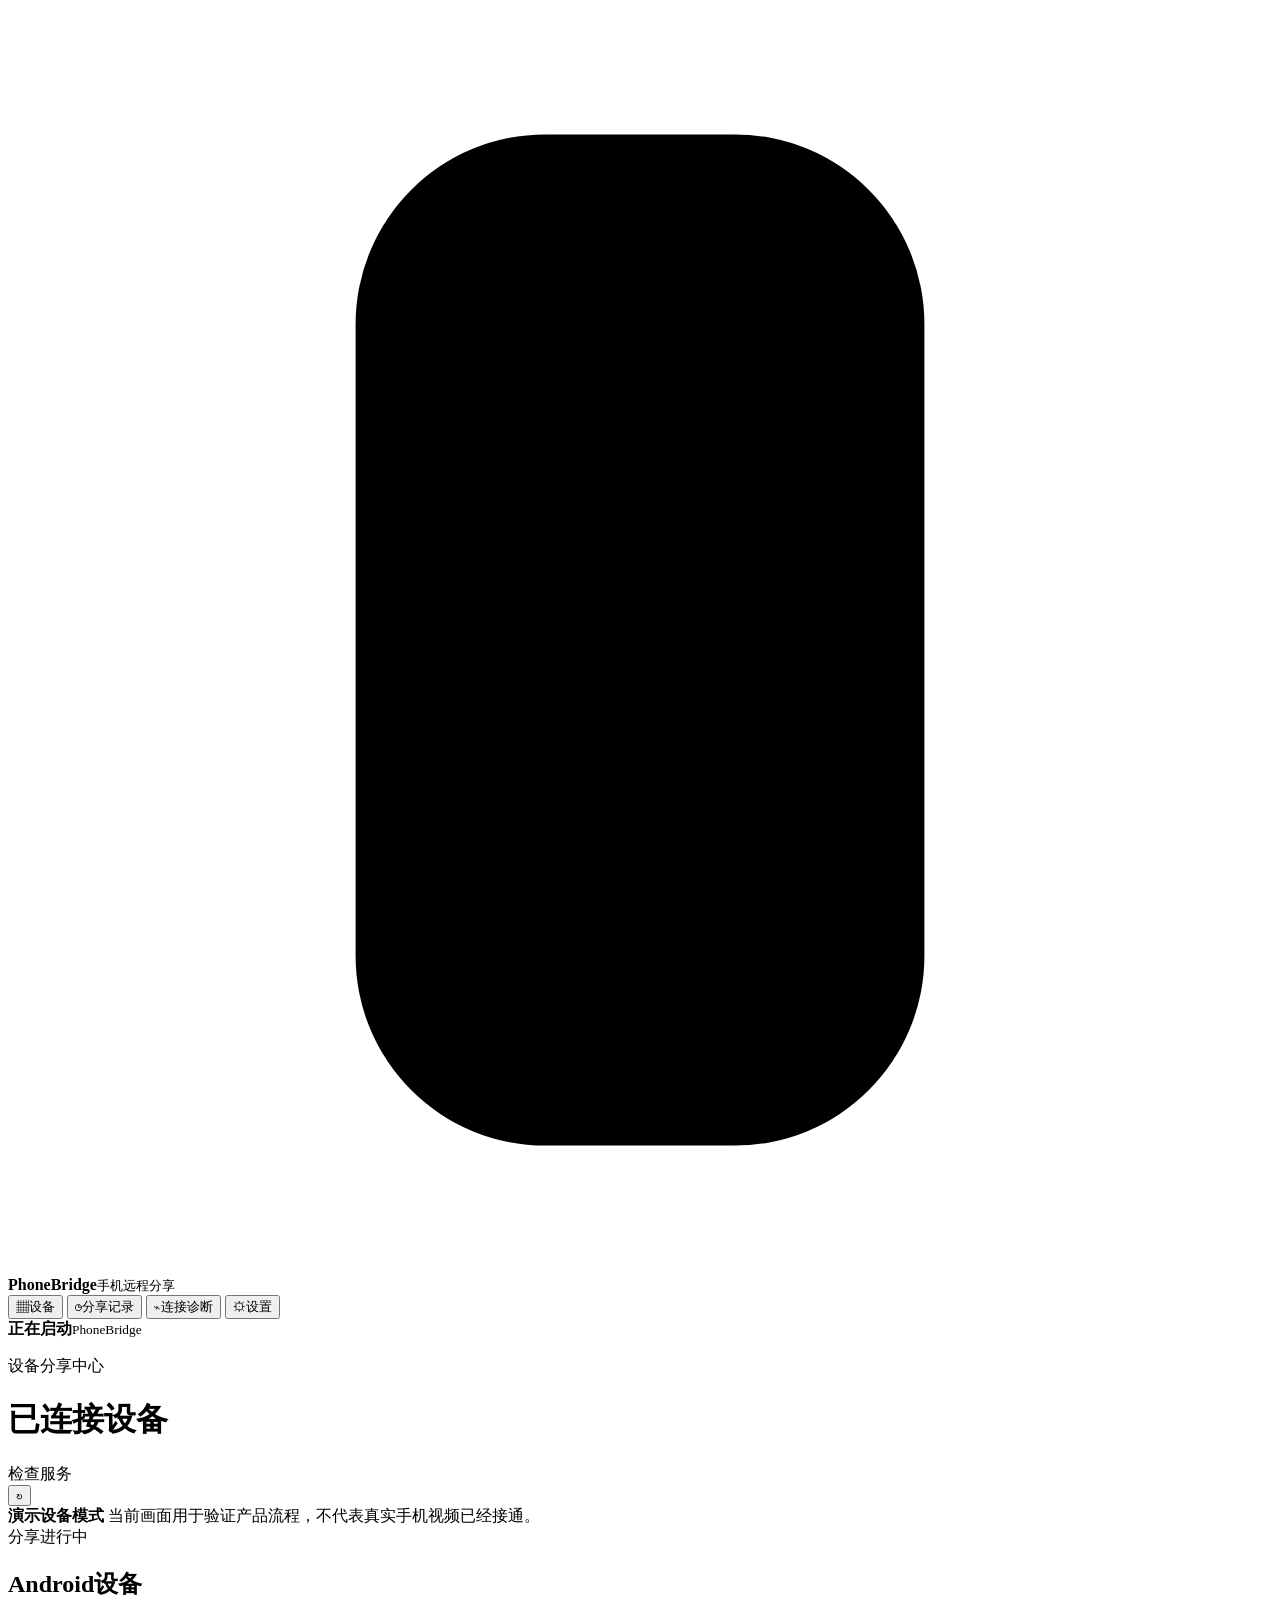
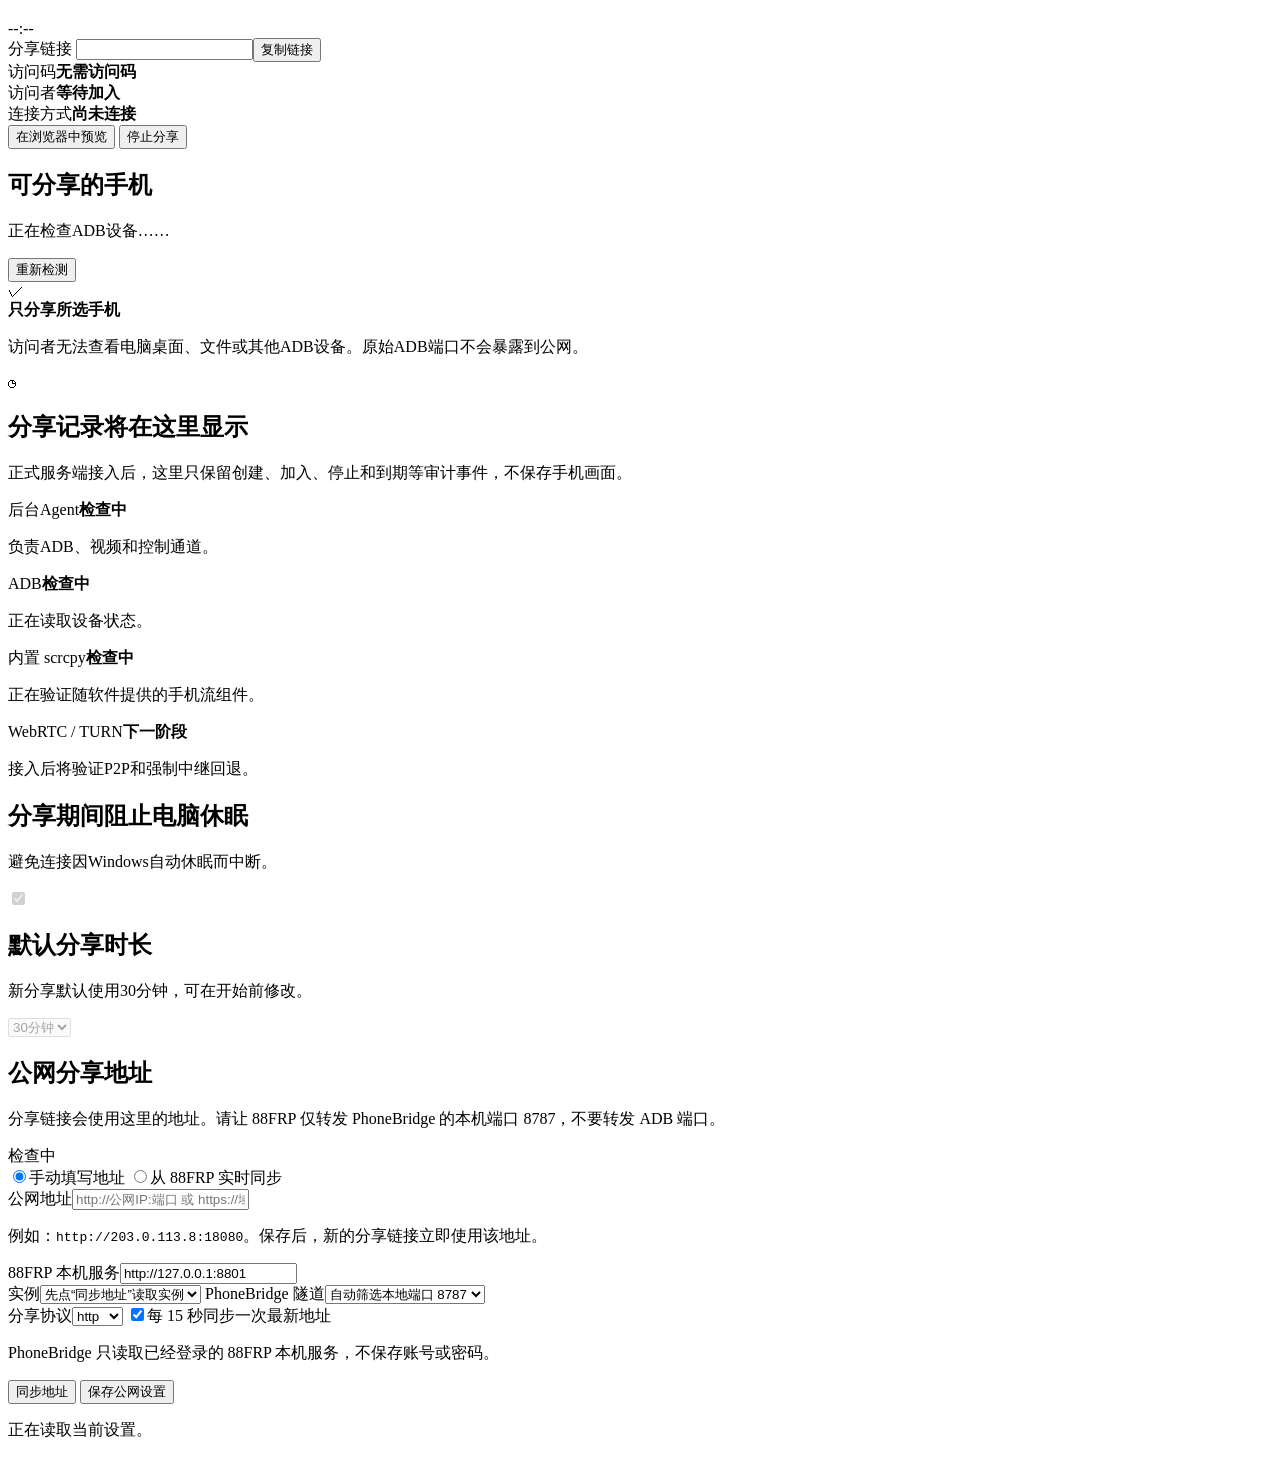
==== internal/app/web/index.html @ c08b2d57 "Initial PhoneBridge remote control application" ====
<!doctype html>
<html lang="zh-CN">
<head>
  <meta charset="utf-8">
  <meta name="viewport" content="width=device-width,initial-scale=1">
  <meta name="color-scheme" content="light">
  <title>PhoneBridge</title>
  <link rel="stylesheet" href="/assets/app.css">
</head>
<body class="host-body">
  <div class="host-shell">
    <aside class="side-nav" aria-label="主导航">
      <div class="brand">
        <span class="brand-mark" aria-hidden="true">
          <svg viewBox="0 0 40 40"><rect x="11" y="4" width="18" height="32" rx="6"/><path d="M17 9h6M18 31h4"/></svg>
        </span>
        <span><strong>PhoneBridge</strong><small>手机远程分享</small></span>
      </div>
      <nav>
        <button class="nav-item active" data-view="devices">
          <span aria-hidden="true">▦</span>设备
        </button>
        <button class="nav-item" data-view="sessions">
          <span aria-hidden="true">◷</span>分享记录
        </button>
        <button class="nav-item" data-view="diagnostics">
          <span aria-hidden="true">⌁</span>连接诊断
        </button>
        <button class="nav-item" data-view="settings">
          <span aria-hidden="true">⚙</span>设置
        </button>
      </nav>
      <div class="side-footer">
        <span class="status-dot" id="agent-dot"></span>
        <span><strong id="agent-label">正在启动</strong><small id="version-label">PhoneBridge</small></span>
      </div>
    </aside>

    <main class="main-content">
      <header class="topbar">
        <div>
          <p class="eyebrow">设备分享中心</p>
          <h1 id="page-title">已连接设备</h1>
        </div>
        <div class="top-actions">
          <div class="cloud-pill" id="cloud-pill"><span class="status-dot"></span><span>检查服务</span></div>
          <button class="icon-button" id="refresh-button" title="刷新设备" aria-label="刷新设备">↻</button>
        </div>
      </header>

      <section class="view active" id="view-devices">
        <div class="demo-banner hidden" id="demo-banner">
          <strong>演示设备模式</strong>
          <span>当前画面用于验证产品流程，不代表真实手机视频已经接通。</span>
        </div>

        <section class="active-session hidden" id="active-session">
          <div class="session-heading">
            <div>
              <span class="live-badge"><i></i>分享进行中</span>
              <h2 id="active-device-name">Android设备</h2>
            </div>
            <div class="countdown" id="session-countdown">--:--</div>
          </div>
          <label class="copy-field">
            <span>分享链接</span>
            <span class="field-row"><input id="share-url" readonly><button data-copy="share-url">复制链接</button></span>
          </label>
          <div class="session-meta">
            <div><span>访问码</span><strong id="share-code">无需访问码</strong></div>
            <div><span>访问者</span><strong id="viewer-state">等待加入</strong></div>
            <div><span>连接方式</span><strong id="connection-mode">尚未连接</strong></div>
          </div>
          <div class="session-actions">
            <button class="button secondary" id="open-controller">在浏览器中预览</button>
            <button class="button danger" id="stop-session">停止分享</button>
          </div>
        </section>

        <div class="section-title-row">
          <div>
            <h2>可分享的手机</h2>
            <p id="adb-message">正在检查ADB设备……</p>
          </div>
          <button class="button secondary compact" id="refresh-inline">重新检测</button>
        </div>

        <div class="device-grid" id="device-grid" aria-live="polite">
          <div class="device-skeleton"></div>
        </div>

        <section class="privacy-note">
          <div class="privacy-icon">✓</div>
          <div>
            <strong>只分享所选手机</strong>
            <p>访问者无法查看电脑桌面、文件或其他ADB设备。原始ADB端口不会暴露到公网。</p>
          </div>
        </section>
      </section>

      <section class="view" id="view-sessions">
        <div class="empty-panel">
          <div class="empty-icon">◷</div>
          <h2>分享记录将在这里显示</h2>
          <p>正式服务端接入后，这里只保留创建、加入、停止和到期等审计事件，不保存手机画面。</p>
        </div>
      </section>

      <section class="view" id="view-diagnostics">
        <div class="diagnostic-grid">
          <article class="diagnostic-card">
            <span>后台Agent</span><strong id="diag-agent">检查中</strong><p>负责ADB、视频和控制通道。</p>
          </article>
          <article class="diagnostic-card">
            <span>ADB</span><strong id="diag-adb">检查中</strong><p id="diag-adb-detail">正在读取设备状态。</p>
          </article>
          <article class="diagnostic-card">
            <span>内置 scrcpy</span><strong id="diag-scrcpy">检查中</strong><p id="diag-scrcpy-detail">正在验证随软件提供的手机流组件。</p>
          </article>
          <article class="diagnostic-card">
            <span>WebRTC / TURN</span><strong class="warning">下一阶段</strong><p>接入后将验证P2P和强制中继回退。</p>
          </article>
        </div>
      </section>

      <section class="view" id="view-settings">
        <div class="settings-stack">
          <article class="settings-card">
            <div><h2>分享期间阻止电脑休眠</h2><p>避免连接因Windows自动休眠而中断。</p></div>
            <label class="switch"><input type="checkbox" checked disabled><span></span></label>
          </article>
          <article class="settings-card">
            <div><h2>默认分享时长</h2><p>新分享默认使用30分钟，可在开始前修改。</p></div>
            <select disabled><option>30分钟</option></select>
          </article>
          <article class="public-access-card">
            <div class="settings-heading">
              <div><h2>公网分享地址</h2><p>分享链接会使用这里的地址。请让 88FRP 仅转发 PhoneBridge 的本机端口 8787，不要转发 ADB 端口。</p></div>
              <span class="access-state" id="public-access-state">检查中</span>
            </div>
            <div class="access-mode" role="radiogroup" aria-label="公网地址来源">
              <label><input type="radio" name="public-source" value="manual" checked><span>手动填写地址</span></label>
              <label><input type="radio" name="public-source" value="88frp"><span>从 88FRP 实时同步</span></label>
            </div>
            <div class="public-access-fields" id="manual-public-fields">
              <label>公网地址<input id="manual-public-url" type="url" placeholder="http://公网IP:端口 或 https://域名"></label>
              <p class="field-hint">例如：<code>http://203.0.113.8:18080</code>。保存后，新的分享链接立即使用该地址。</p>
            </div>
            <div class="public-access-fields hidden" id="frp-public-fields">
              <label>88FRP 本机服务<input id="frp-service-url" type="url" value="http://127.0.0.1:8801"></label>
              <div class="two-fields">
                <label>实例<select id="frp-instance"><option value="">先点“同步地址”读取实例</option></select></label>
                <label>PhoneBridge 隧道<select id="frp-tunnel"><option value="">自动筛选本地端口 8787</option></select></label>
              </div>
              <label class="scheme-picker">分享协议<select id="frp-scheme"><option value="http">http</option><option value="https">https</option></select></label>
              <label class="checkbox-line"><input id="frp-auto-sync" type="checkbox" checked>每 15 秒同步一次最新地址</label>
              <p class="field-hint">PhoneBridge 只读取已经登录的 88FRP 本机服务，不保存账号或密码。</p>
            </div>
            <div class="access-actions">
              <button class="button secondary" id="sync-public-access" type="button">同步地址</button>
              <button class="button primary" id="save-public-access" type="button">保存公网设置</button>
            </div>
            <p class="access-message" id="public-access-message">正在读取当前设置。</p>
          </article>
        </div>
      </section>
    </main>
  </div>

  <dialog class="share-dialog" id="share-dialog">
    <form method="dialog" id="share-form">
      <div class="dialog-header">
        <div><p class="eyebrow">创建临时会话</p><h2 id="dialog-device-name">分享Android设备</h2></div>
        <button value="cancel" class="dialog-close" aria-label="关闭">×</button>
      </div>

      <fieldset>
        <legend>分享时长</legend>
        <div class="segment-control" id="duration-control">
          <label><input type="radio" name="duration" value="15"><span>15分钟</span></label>
          <label><input type="radio" name="duration" value="30" checked><span>30分钟</span></label>
          <label><input type="radio" name="duration" value="60"><span>1小时</span></label>
          <label><input type="radio" name="duration" value="0"><span>不限时</span></label>
        </div>
      </fieldset>

      <fieldset>
        <legend>访问权限</legend>
        <div class="choice-cards">
          <label><input type="radio" name="mode" value="control" checked><span><strong>查看并控制</strong><small>允许触控、键盘和系统按键</small></span></label>
          <label><input type="radio" name="mode" value="view"><span><strong>仅查看</strong><small>访问者只能看到手机画面</small></span></label>
        </div>
      </fieldset>

      <div class="option-list">
        <label><span><strong>需要六位访问码</strong><small>避免链接被意外转发后直接加入</small></span><input type="checkbox" id="require-code" checked></label>
        <label><span><strong>允许访问剪贴板</strong><small>默认关闭，减少敏感内容暴露</small></span><input type="checkbox" id="allow-clipboard"></label>
        <label><span><strong>共享手机音频</strong><small>真实音频通道将在后续纵切接入</small></span><input type="checkbox" id="allow-audio" disabled></label>
      </div>

      <p class="form-error hidden" id="share-error"></p>
      <div class="dialog-actions">
        <button value="cancel" class="button secondary">取消</button>
        <button value="default" class="button primary" id="create-share">开始分享</button>
      </div>
    </form>
  </dialog>

  <div class="toast" id="toast" role="status" aria-live="polite"></div>
  <script src="/assets/app.js" defer></script>
</body>
</html>
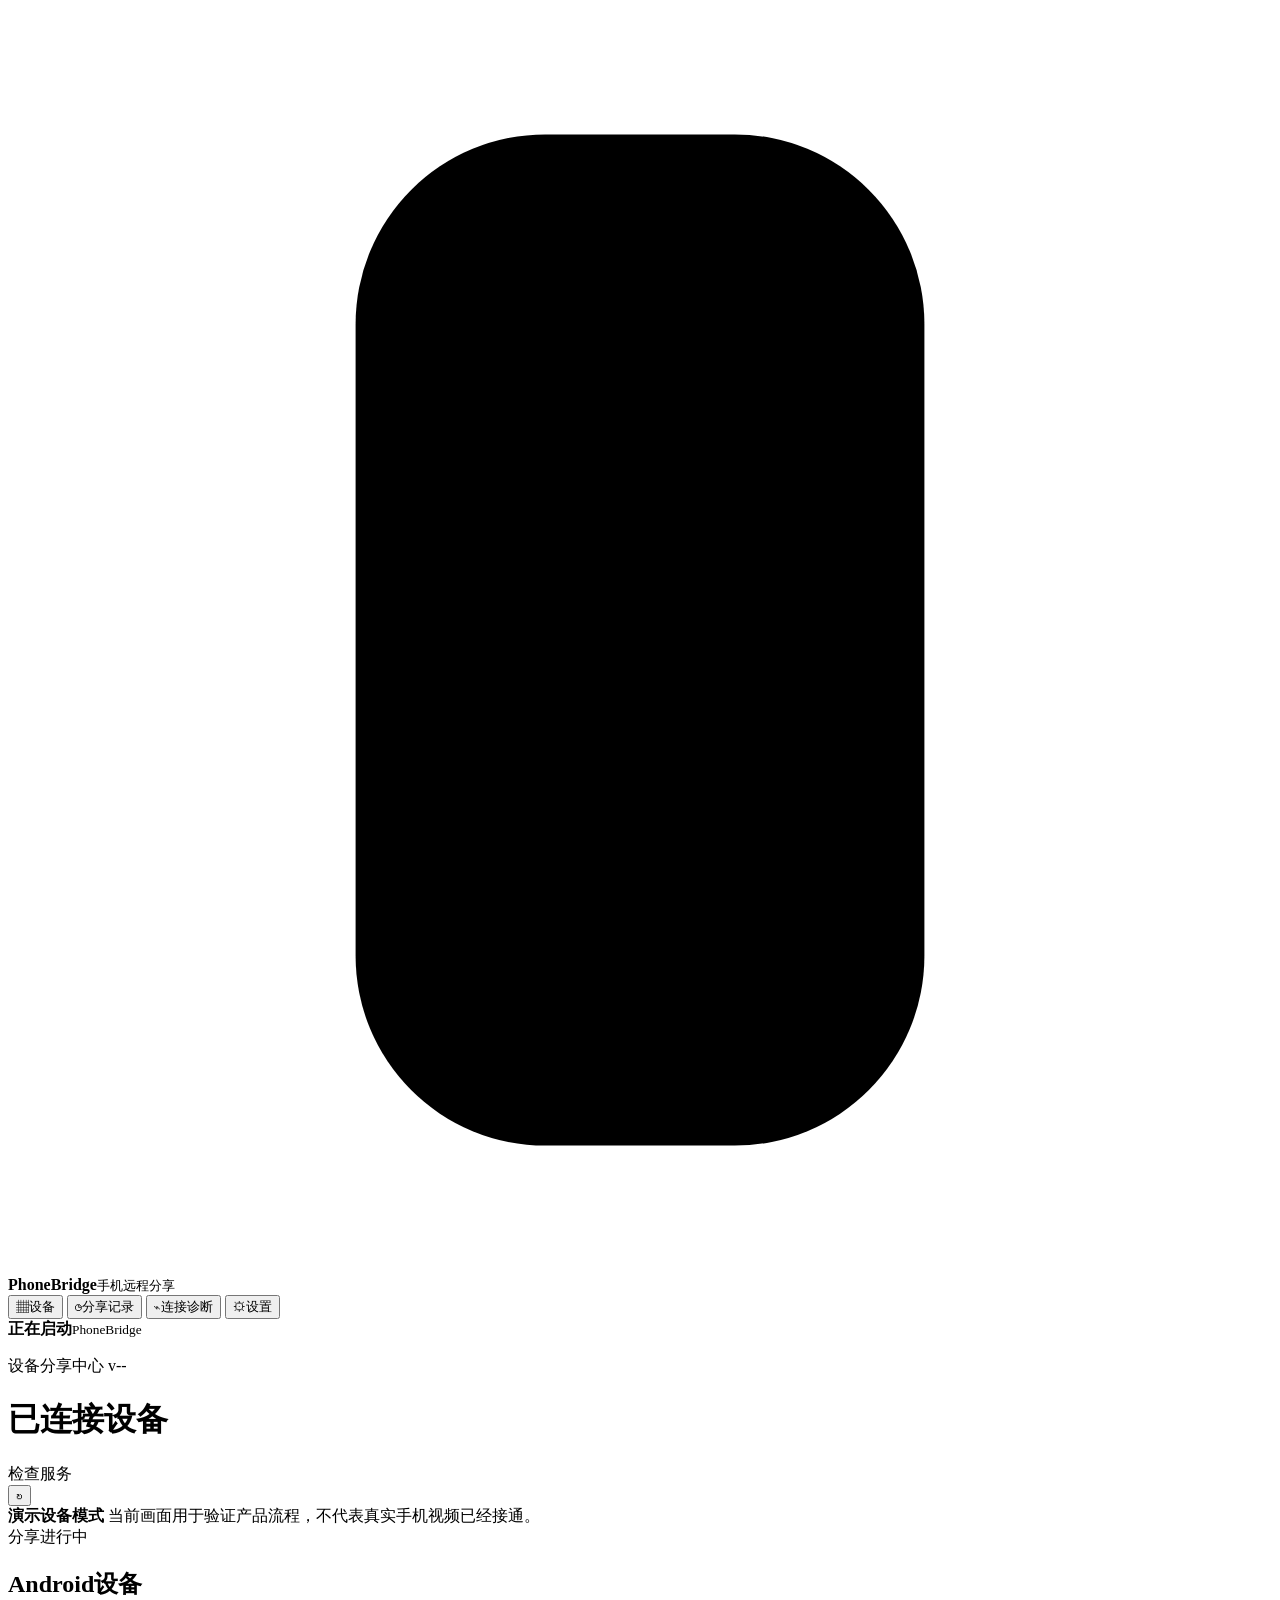
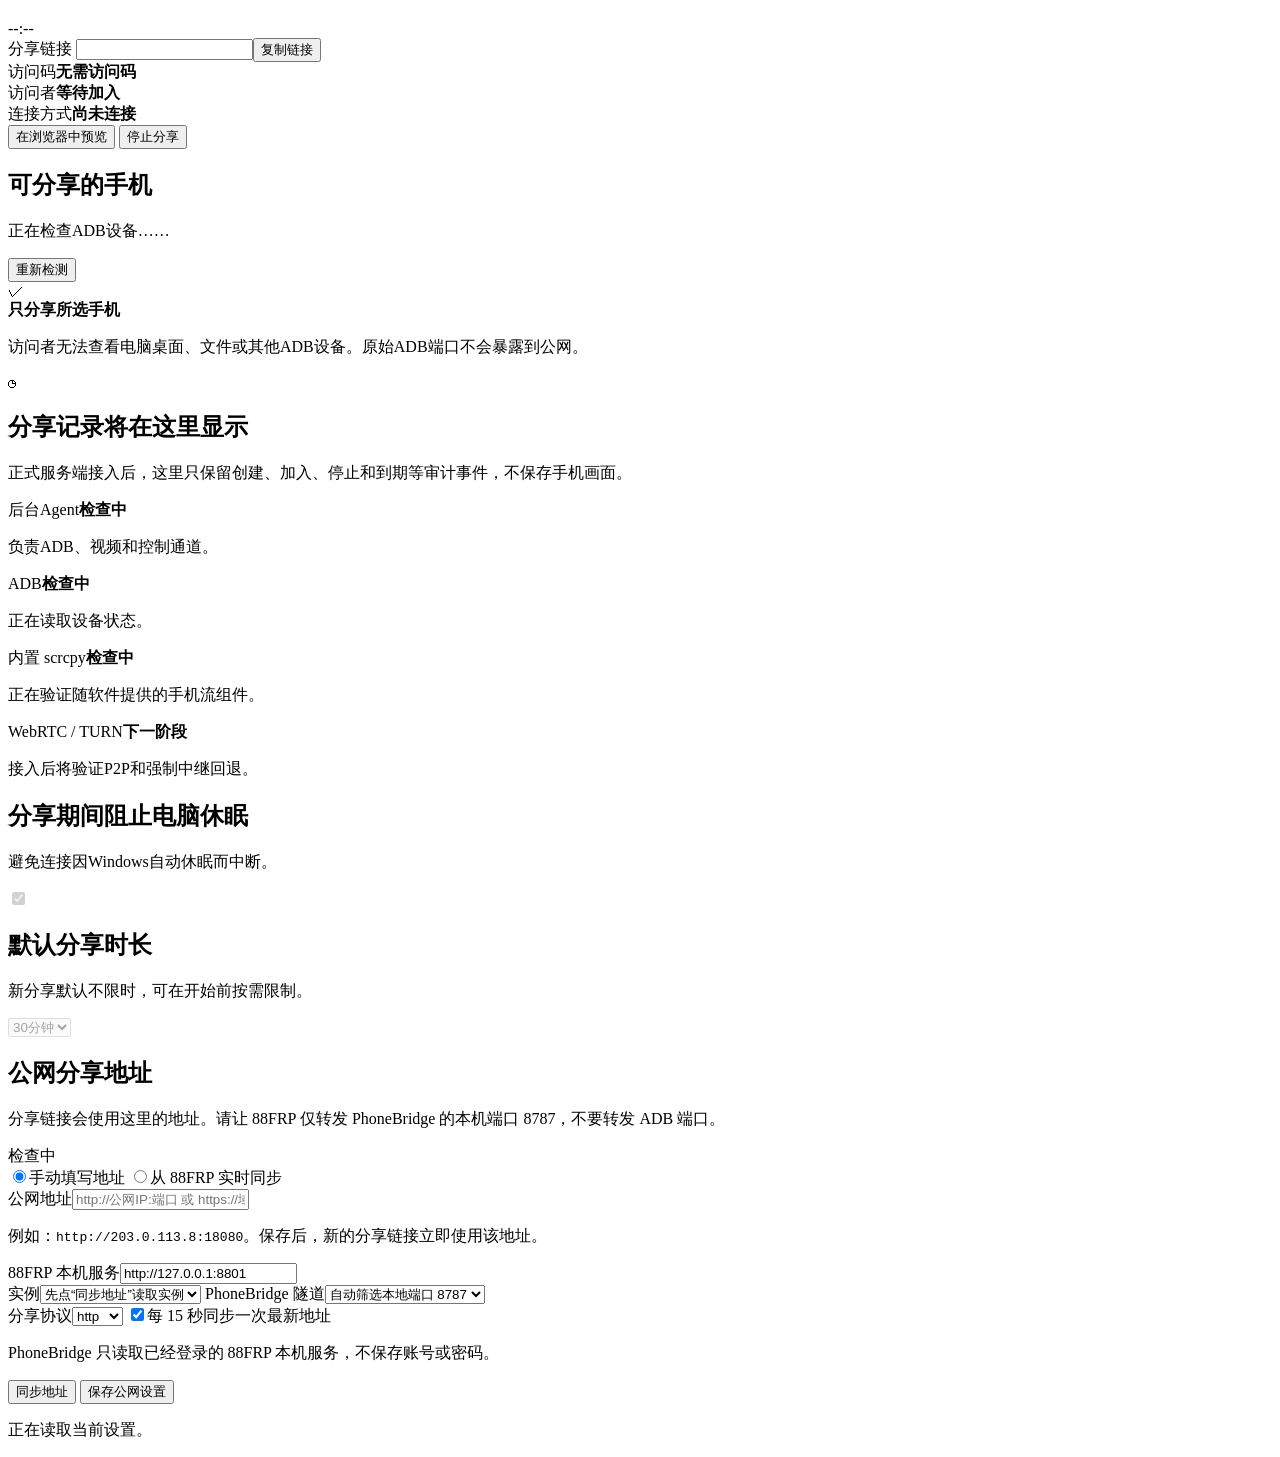
==== commit 4b731991: "Release PhoneBridge v1.0.0" ====
--- a/internal/app/web/index.html
+++ b/internal/app/web/index.html
@@ -39,7 +39,7 @@
     <main class="main-content">
       <header class="topbar">
         <div>
-          <p class="eyebrow">设备分享中心</p>
+          <p class="eyebrow">设备分享中心 <span class="top-version" id="top-version">v--</span></p>
           <h1 id="page-title">已连接设备</h1>
         </div>
         <div class="top-actions">
@@ -130,7 +130,7 @@
             <label class="switch"><input type="checkbox" checked disabled><span></span></label>
           </article>
           <article class="settings-card">
-            <div><h2>默认分享时长</h2><p>新分享默认使用30分钟，可在开始前修改。</p></div>
+            <div><h2>默认分享时长</h2><p>新分享默认不限时，可在开始前按需限制。</p></div>
             <select disabled><option>30分钟</option></select>
           </article>
           <article class="public-access-card">
@@ -178,9 +178,9 @@
         <legend>分享时长</legend>
         <div class="segment-control" id="duration-control">
           <label><input type="radio" name="duration" value="15"><span>15分钟</span></label>
-          <label><input type="radio" name="duration" value="30" checked><span>30分钟</span></label>
+          <label><input type="radio" name="duration" value="30"><span>30分钟</span></label>
           <label><input type="radio" name="duration" value="60"><span>1小时</span></label>
-          <label><input type="radio" name="duration" value="0"><span>不限时</span></label>
+          <label><input type="radio" name="duration" value="0" checked><span>不限时</span></label>
         </div>
       </fieldset>
 
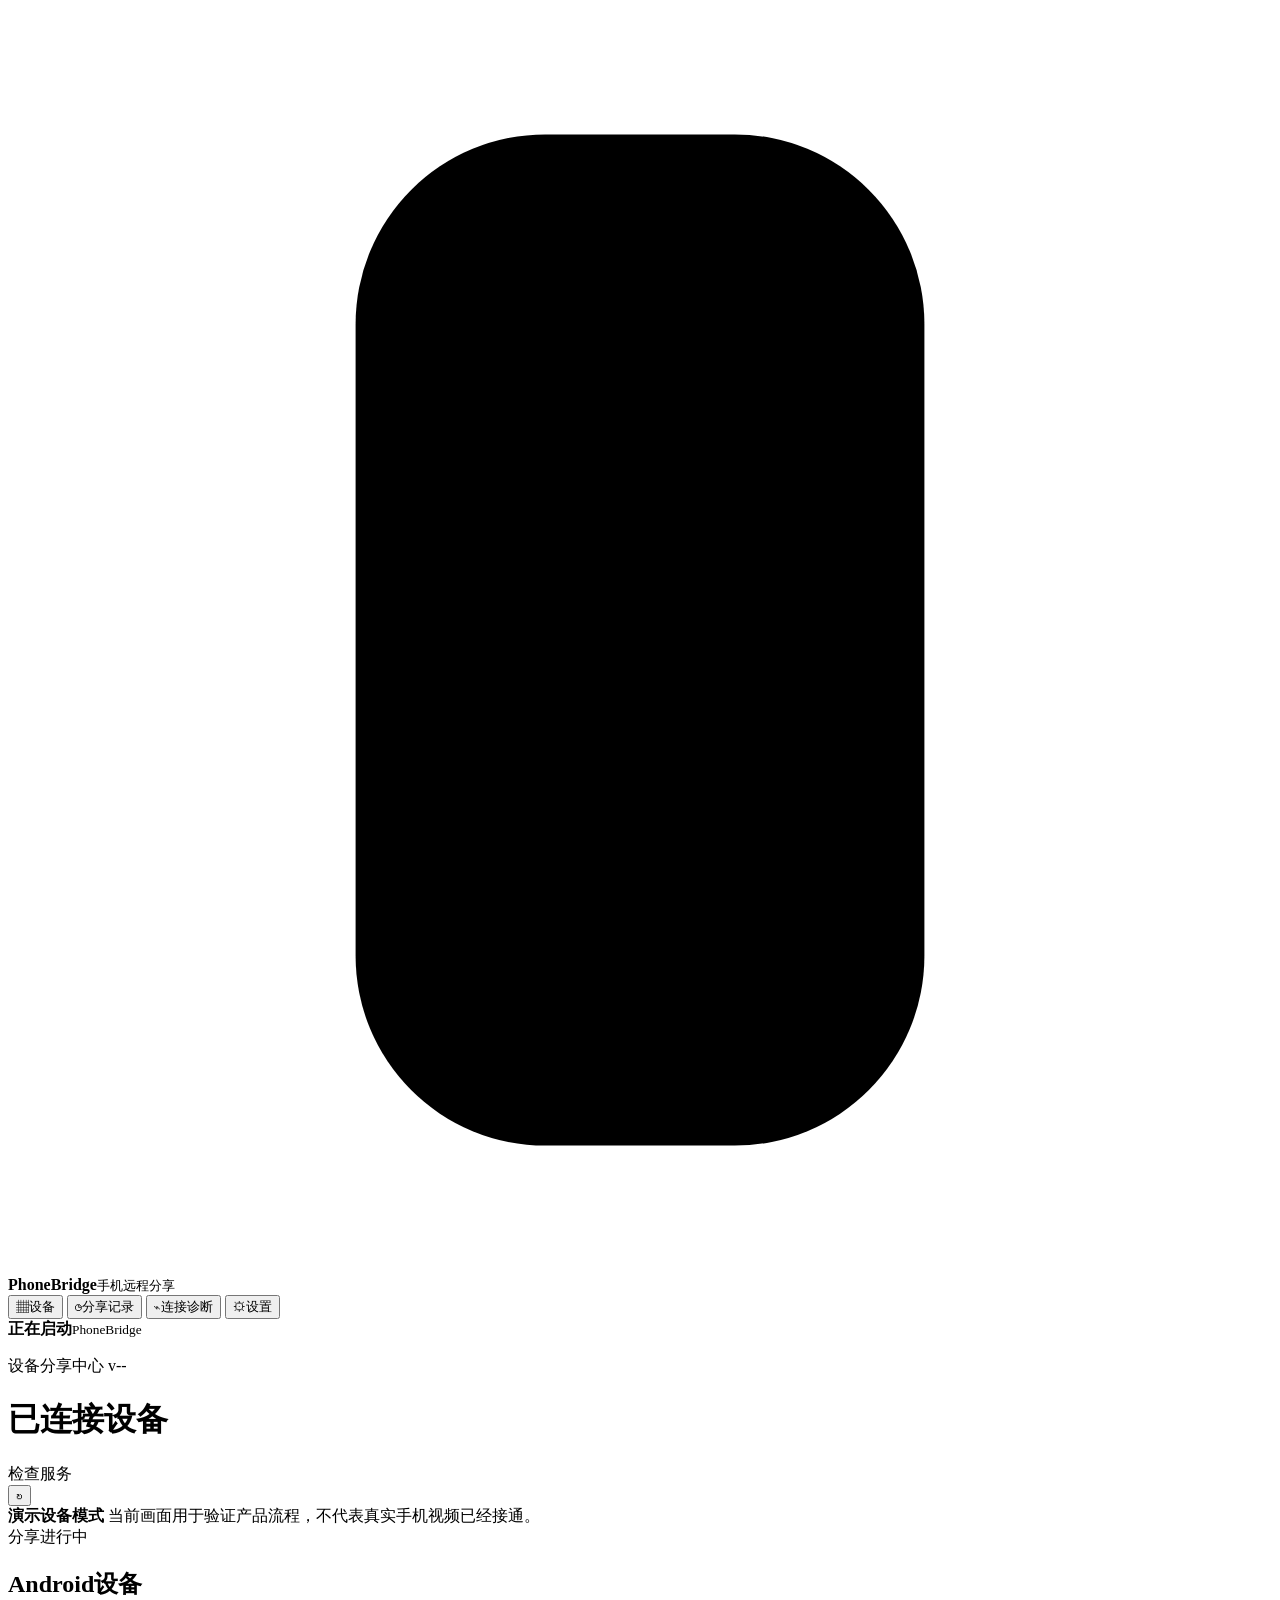
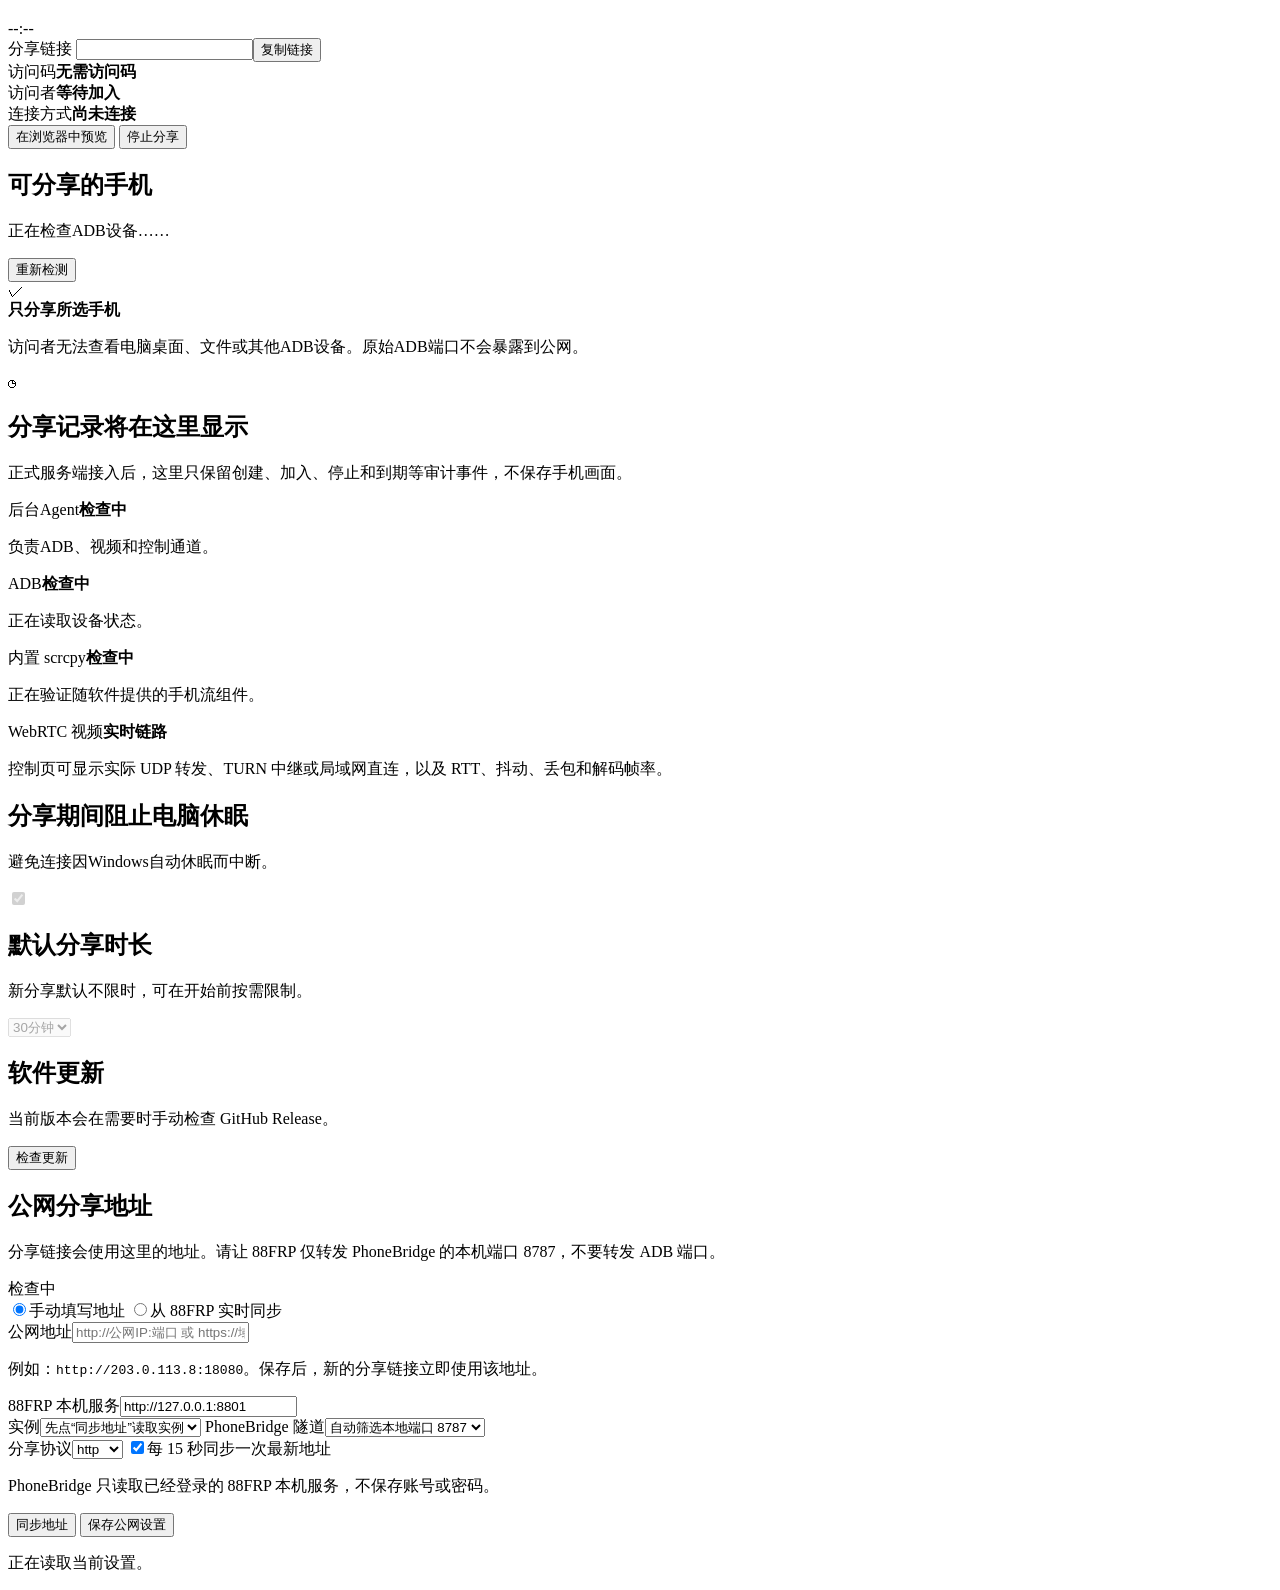
==== commit 06dba0cf: "Release PhoneBridge v1.1.2" ====
--- a/internal/app/web/index.html
+++ b/internal/app/web/index.html
@@ -118,7 +118,7 @@
             <span>内置 scrcpy</span><strong id="diag-scrcpy">检查中</strong><p id="diag-scrcpy-detail">正在验证随软件提供的手机流组件。</p>
           </article>
           <article class="diagnostic-card">
-            <span>WebRTC / TURN</span><strong class="warning">下一阶段</strong><p>接入后将验证P2P和强制中继回退。</p>
+            <span>WebRTC 视频</span><strong class="success">实时链路</strong><p>控制页可显示实际 UDP 转发、TURN 中继或局域网直连，以及 RTT、抖动、丢包和解码帧率。</p>
           </article>
         </div>
       </section>
@@ -132,6 +132,10 @@
           <article class="settings-card">
             <div><h2>默认分享时长</h2><p>新分享默认不限时，可在开始前按需限制。</p></div>
             <select disabled><option>30分钟</option></select>
+          </article>
+          <article class="settings-card">
+            <div><h2>软件更新</h2><p id="update-message">当前版本会在需要时手动检查 GitHub Release。</p></div>
+            <button class="button secondary" id="check-update" type="button">检查更新</button>
           </article>
           <article class="public-access-card">
             <div class="settings-heading">
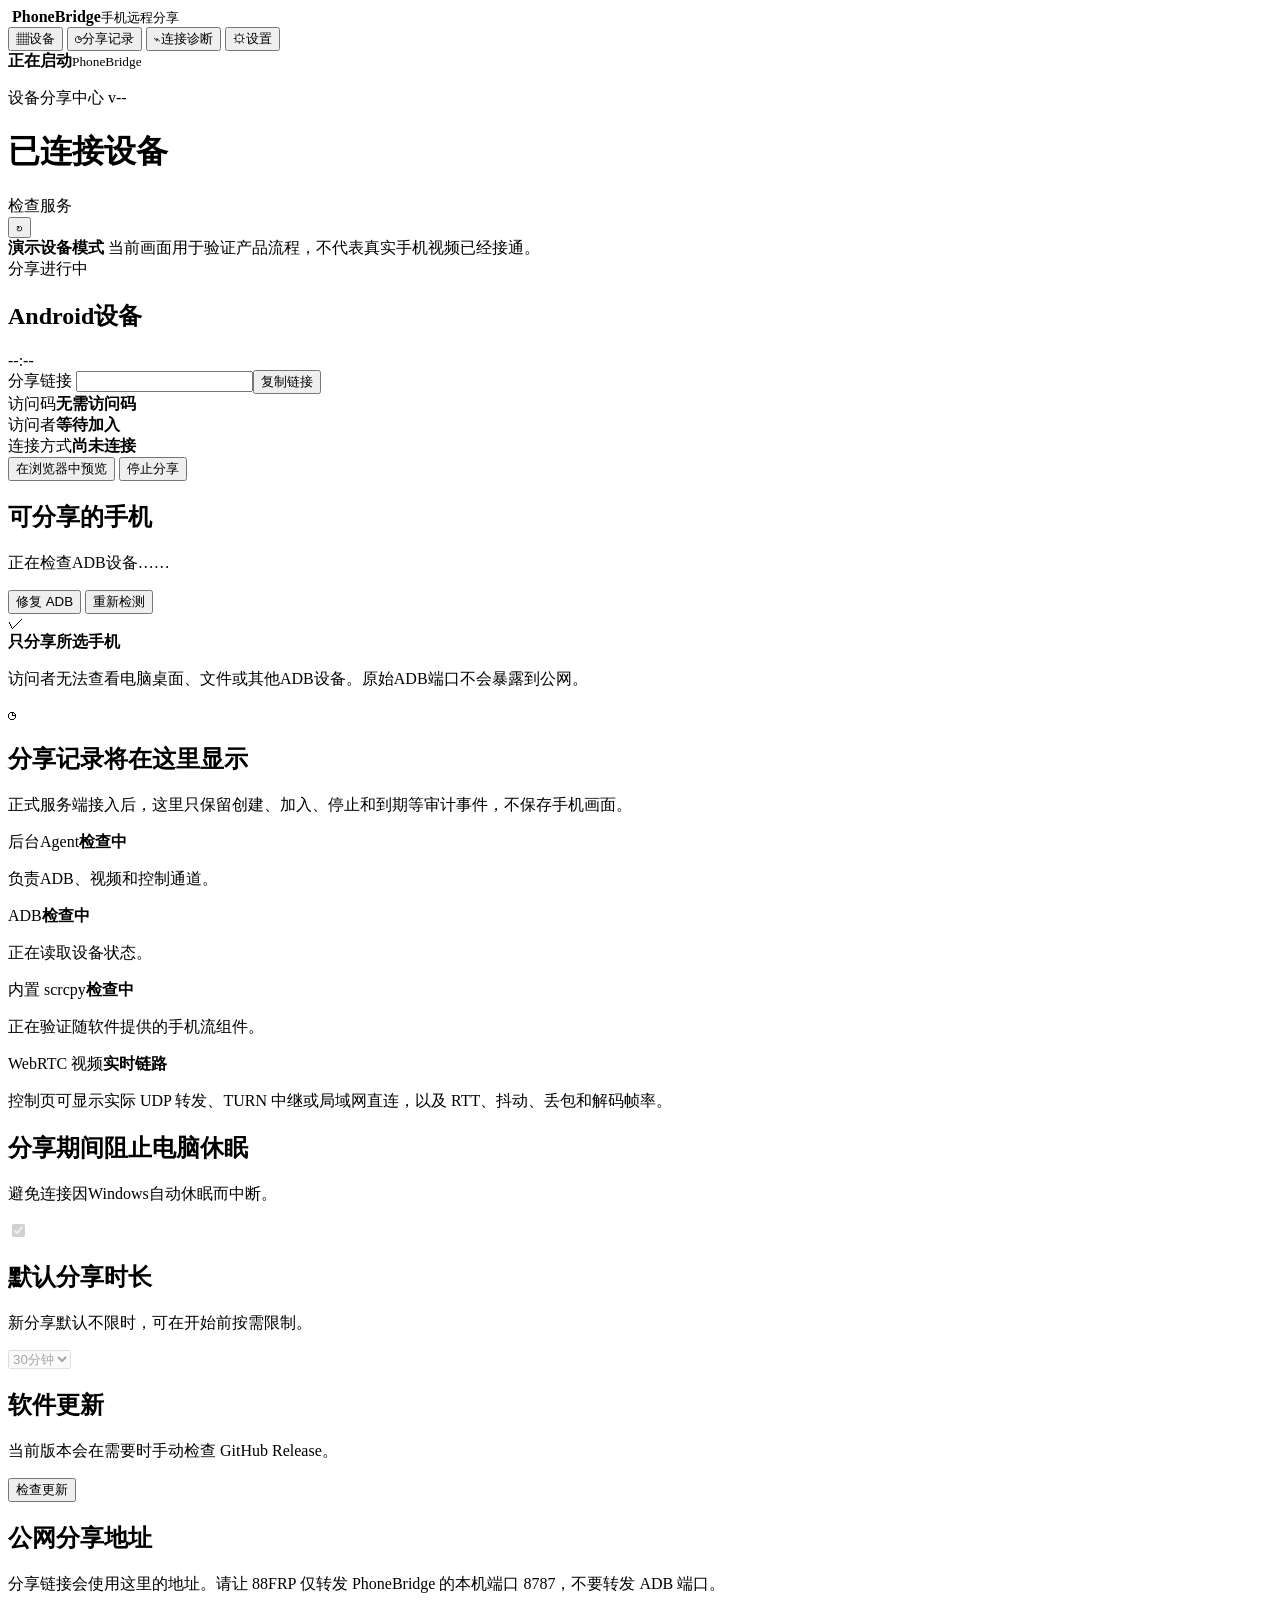
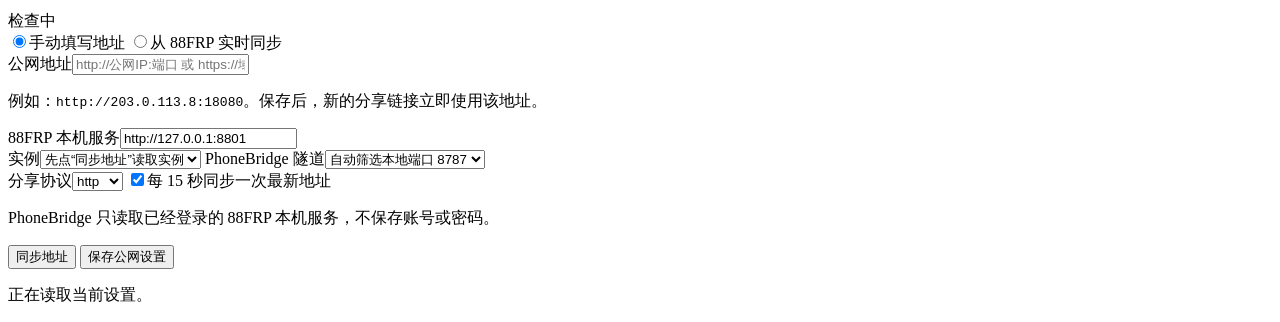
==== commit 15a5dc86: "Release PhoneBridge v2.0" ====
--- a/internal/app/web/index.html
+++ b/internal/app/web/index.html
@@ -5,14 +5,15 @@
   <meta name="viewport" content="width=device-width,initial-scale=1">
   <meta name="color-scheme" content="light">
   <title>PhoneBridge</title>
-  <link rel="stylesheet" href="/assets/app.css">
+  <link rel="icon" type="image/png" href="/assets/phonebridge-logo.png">
+  <link rel="stylesheet" href="/assets/app.css?v=experience-14">
 </head>
 <body class="host-body">
   <div class="host-shell">
     <aside class="side-nav" aria-label="主导航">
       <div class="brand">
         <span class="brand-mark" aria-hidden="true">
-          <svg viewBox="0 0 40 40"><rect x="11" y="4" width="18" height="32" rx="6"/><path d="M17 9h6M18 31h4"/></svg>
+          <img src="/assets/phonebridge-logo.png" alt="">
         </span>
         <span><strong>PhoneBridge</strong><small>手机远程分享</small></span>
       </div>
@@ -82,7 +83,10 @@
             <h2>可分享的手机</h2>
             <p id="adb-message">正在检查ADB设备……</p>
           </div>
-          <button class="button secondary compact" id="refresh-inline">重新检测</button>
+          <div class="device-actions">
+            <button class="button secondary compact" id="repair-adb">修复 ADB</button>
+            <button class="button secondary compact" id="refresh-inline">重新检测</button>
+          </div>
         </div>
 
         <div class="device-grid" id="device-grid" aria-live="polite">
@@ -211,6 +215,6 @@
   </dialog>
 
   <div class="toast" id="toast" role="status" aria-live="polite"></div>
-  <script src="/assets/app.js" defer></script>
+  <script src="/assets/app.js?v=experience-15" defer></script>
 </body>
 </html>
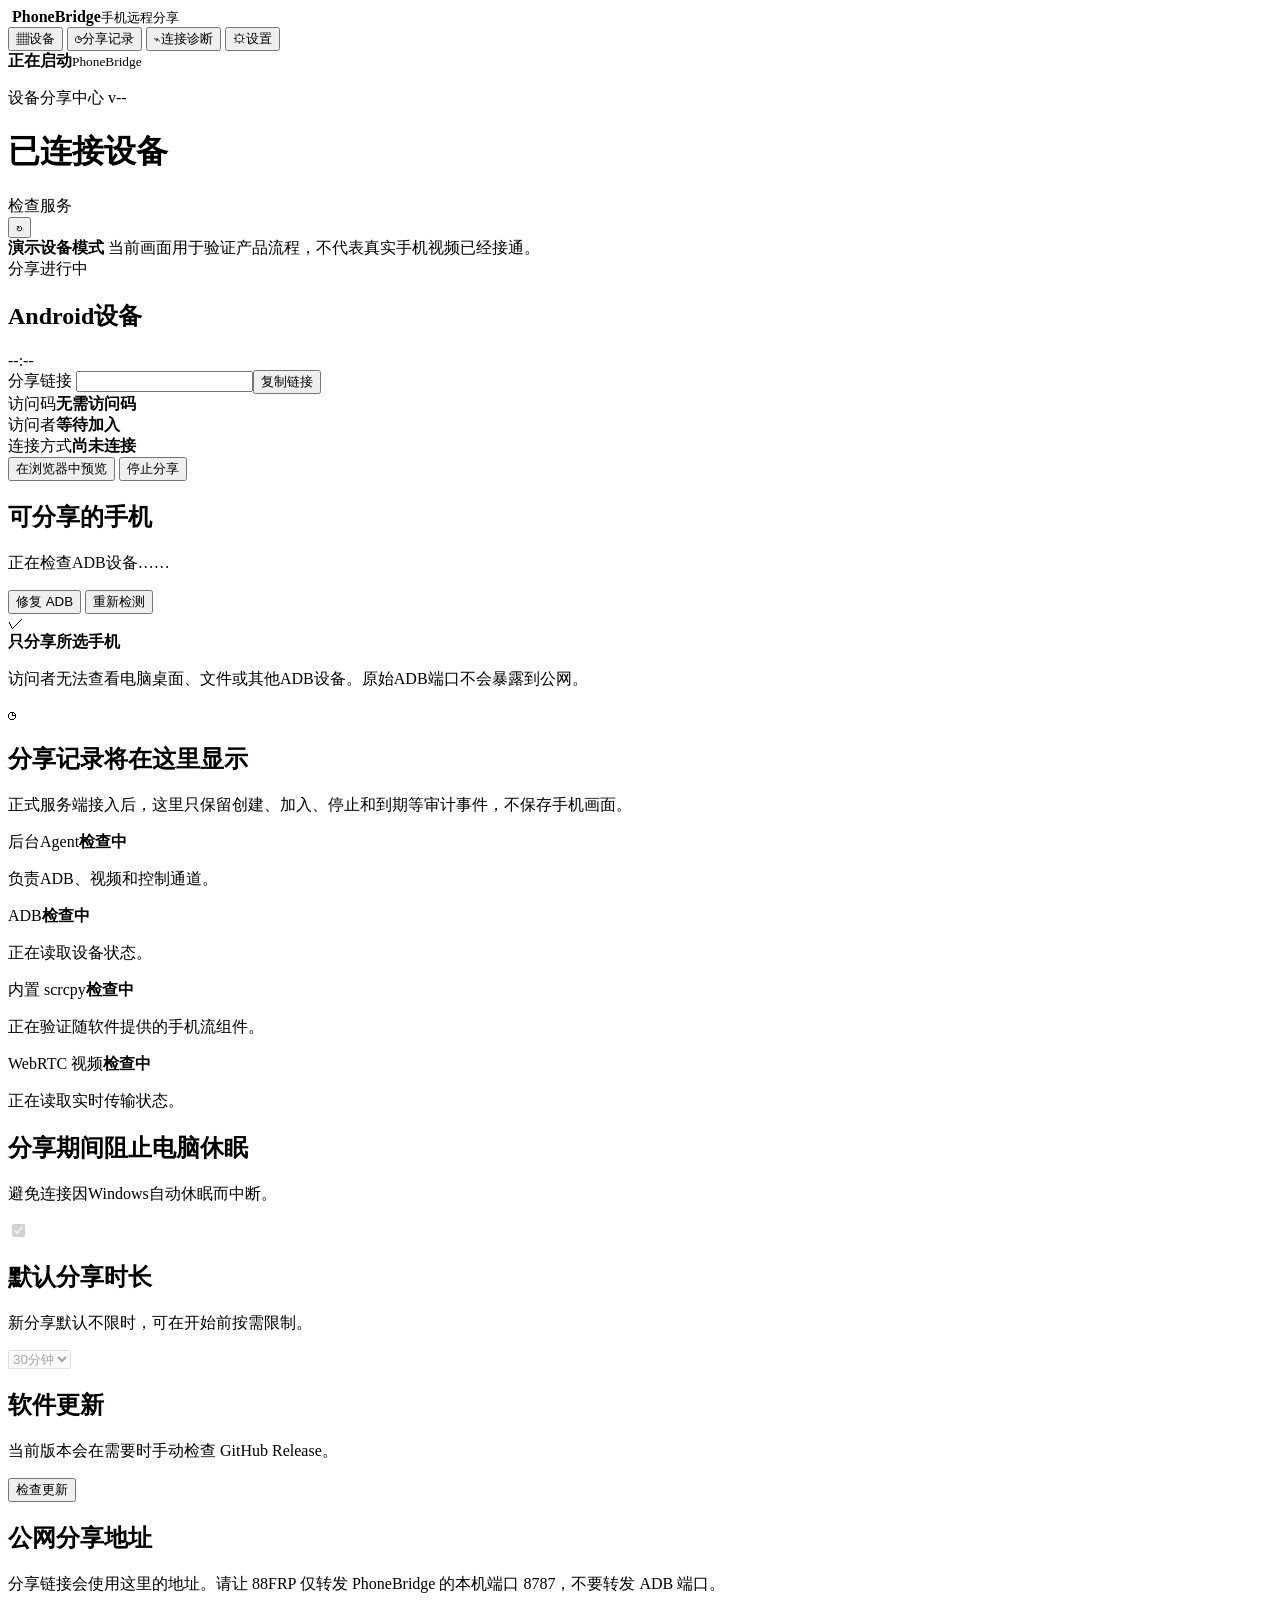
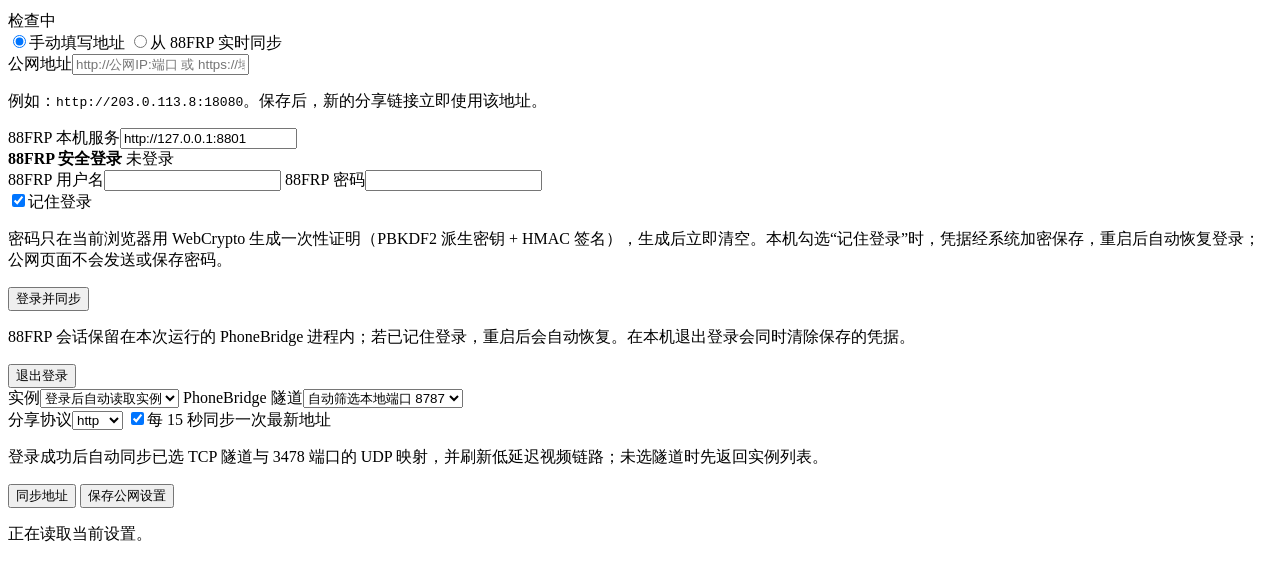
==== commit 3885a179: "Release PhoneBridge v2.1.1" ====
--- a/internal/app/web/index.html
+++ b/internal/app/web/index.html
@@ -6,7 +6,7 @@
   <meta name="color-scheme" content="light">
   <title>PhoneBridge</title>
   <link rel="icon" type="image/png" href="/assets/phonebridge-logo.png">
-  <link rel="stylesheet" href="/assets/app.css?v=experience-14">
+  <link rel="stylesheet" href="/assets/app.css?v=experience-15">
 </head>
 <body class="host-body">
   <div class="host-shell">
@@ -122,7 +122,7 @@
             <span>内置 scrcpy</span><strong id="diag-scrcpy">检查中</strong><p id="diag-scrcpy-detail">正在验证随软件提供的手机流组件。</p>
           </article>
           <article class="diagnostic-card">
-            <span>WebRTC 视频</span><strong class="success">实时链路</strong><p>控制页可显示实际 UDP 转发、TURN 中继或局域网直连，以及 RTT、抖动、丢包和解码帧率。</p>
+            <span>WebRTC 视频</span><strong id="diag-webrtc">检查中</strong><p id="diag-webrtc-detail">正在读取实时传输状态。</p>
           </article>
         </div>
       </section>
@@ -156,13 +156,39 @@
             </div>
             <div class="public-access-fields hidden" id="frp-public-fields">
               <label>88FRP 本机服务<input id="frp-service-url" type="url" value="http://127.0.0.1:8801"></label>
+              <div class="frp-login-card" id="frp-login-card">
+                <div class="frp-login-heading">
+                  <strong>88FRP 安全登录</strong>
+                  <span class="frp-login-state" id="frp-login-state">未登录</span>
+                </div>
+                <div class="frp-login-fields" id="frp-login-fields">
+                  <div class="frp-login-form" id="frp-login-form">
+                    <div class="two-fields">
+                      <label>88FRP 用户名<input id="frp-username" type="text" autocomplete="username"></label>
+                      <label>88FRP 密码<input id="frp-password" type="password" autocomplete="current-password"></label>
+                    </div>
+                    <label class="checkbox-line frp-remember-line"><input id="frp-remember" type="checkbox" checked>记住登录<span class="remember-hint" id="frp-remember-hint"></span></label>
+                    <p class="field-hint">密码只在当前浏览器用 WebCrypto 生成一次性证明（PBKDF2 派生密钥 + HMAC 签名），生成后立即清空。本机勾选“记住登录”时，凭据经系统加密保存，重启后自动恢复登录；公网页面不会发送或保存密码。</p>
+                    <div class="access-actions">
+                      <button class="button primary" id="frp-login-button" type="button">登录并同步</button>
+                    </div>
+                    <p class="access-message" id="frp-login-message"></p>
+                  </div>
+                  <div class="frp-login-form hidden" id="frp-session-state">
+                    <p class="field-hint">88FRP 会话保留在本次运行的 PhoneBridge 进程内；若已记住登录，重启后会自动恢复。在本机退出登录会同时清除保存的凭据。</p>
+                    <div class="access-actions">
+                      <button class="button secondary" id="frp-logout-button" type="button">退出登录</button>
+                    </div>
+                  </div>
+                </div>
+              </div>
               <div class="two-fields">
-                <label>实例<select id="frp-instance"><option value="">先点“同步地址”读取实例</option></select></label>
+                <label>实例<select id="frp-instance"><option value="">登录后自动读取实例</option></select></label>
                 <label>PhoneBridge 隧道<select id="frp-tunnel"><option value="">自动筛选本地端口 8787</option></select></label>
               </div>
               <label class="scheme-picker">分享协议<select id="frp-scheme"><option value="http">http</option><option value="https">https</option></select></label>
               <label class="checkbox-line"><input id="frp-auto-sync" type="checkbox" checked>每 15 秒同步一次最新地址</label>
-              <p class="field-hint">PhoneBridge 只读取已经登录的 88FRP 本机服务，不保存账号或密码。</p>
+              <p class="field-hint">登录成功后自动同步已选 TCP 隧道与 3478 端口的 UDP 映射，并刷新低延迟视频链路；未选隧道时先返回实例列表。</p>
             </div>
             <div class="access-actions">
               <button class="button secondary" id="sync-public-access" type="button">同步地址</button>
@@ -215,6 +241,6 @@
   </dialog>
 
   <div class="toast" id="toast" role="status" aria-live="polite"></div>
-  <script src="/assets/app.js?v=experience-15" defer></script>
+  <script src="/assets/app.js?v=experience-16" defer></script>
 </body>
 </html>
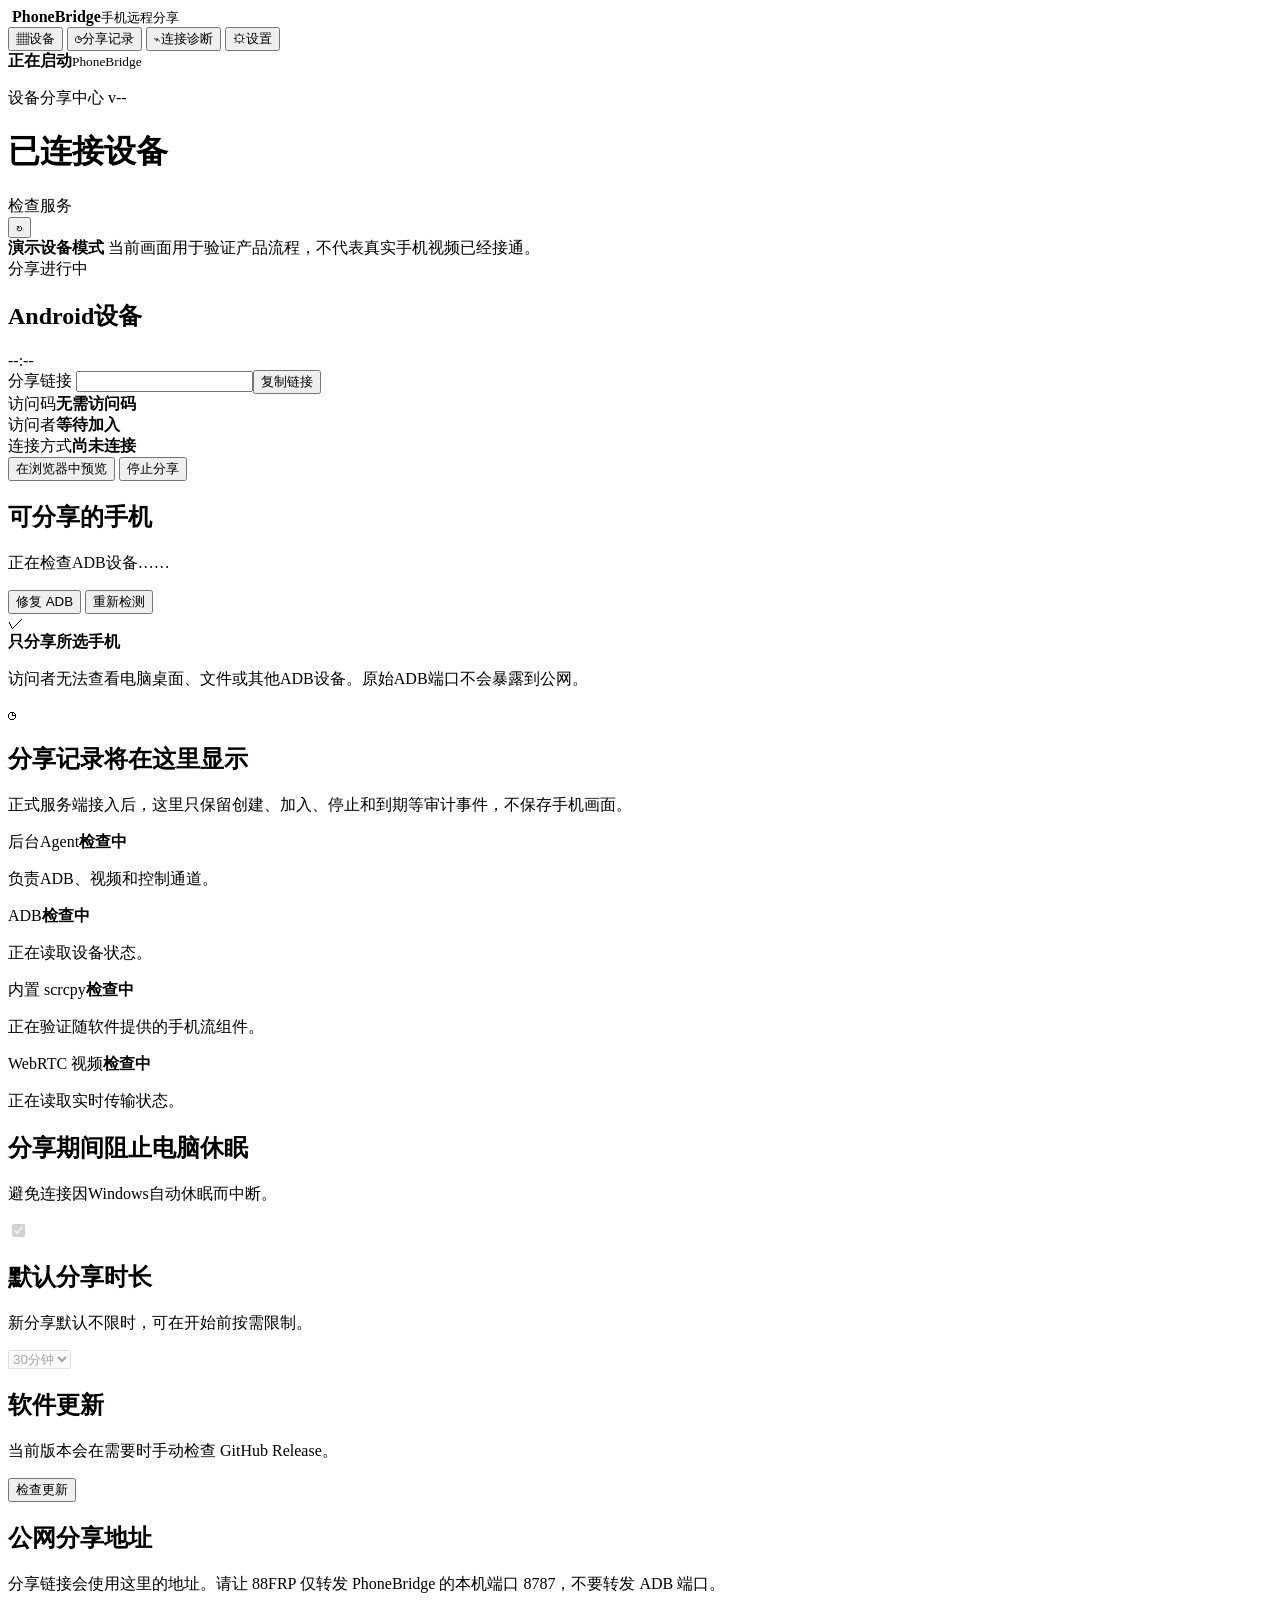
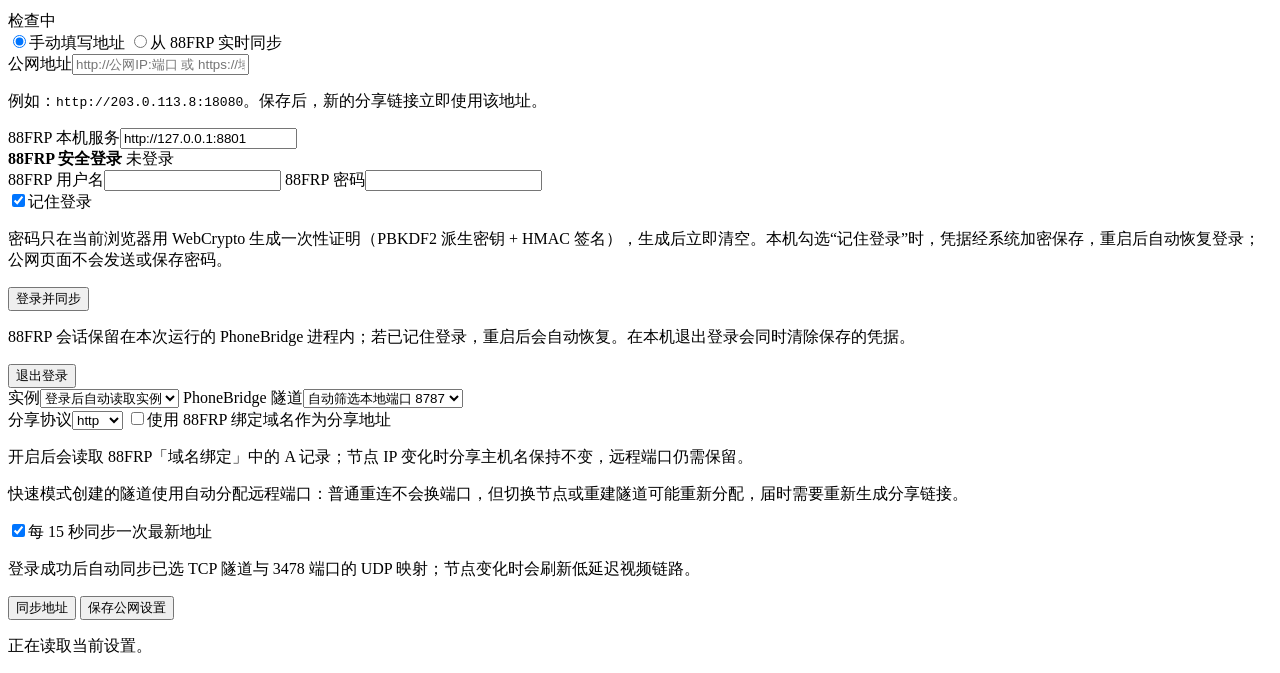
==== commit 9befbfef: "Release PhoneBridge v2.2.0" ====
--- a/internal/app/web/index.html
+++ b/internal/app/web/index.html
@@ -187,8 +187,11 @@
                 <label>PhoneBridge 隧道<select id="frp-tunnel"><option value="">自动筛选本地端口 8787</option></select></label>
               </div>
               <label class="scheme-picker">分享协议<select id="frp-scheme"><option value="http">http</option><option value="https">https</option></select></label>
+              <label class="checkbox-line"><input id="frp-use-bound-domain" type="checkbox">使用 88FRP 绑定域名作为分享地址</label>
+              <p class="field-hint" id="frp-domain-status">开启后会读取 88FRP「域名绑定」中的 A 记录；节点 IP 变化时分享主机名保持不变，远程端口仍需保留。</p>
+              <p class="field-hint">快速模式创建的隧道使用自动分配远程端口：普通重连不会换端口，但切换节点或重建隧道可能重新分配，届时需要重新生成分享链接。</p>
               <label class="checkbox-line"><input id="frp-auto-sync" type="checkbox" checked>每 15 秒同步一次最新地址</label>
-              <p class="field-hint">登录成功后自动同步已选 TCP 隧道与 3478 端口的 UDP 映射，并刷新低延迟视频链路；未选隧道时先返回实例列表。</p>
+              <p class="field-hint">登录成功后自动同步已选 TCP 隧道与 3478 端口的 UDP 映射；节点变化时会刷新低延迟视频链路。</p>
             </div>
             <div class="access-actions">
               <button class="button secondary" id="sync-public-access" type="button">同步地址</button>
